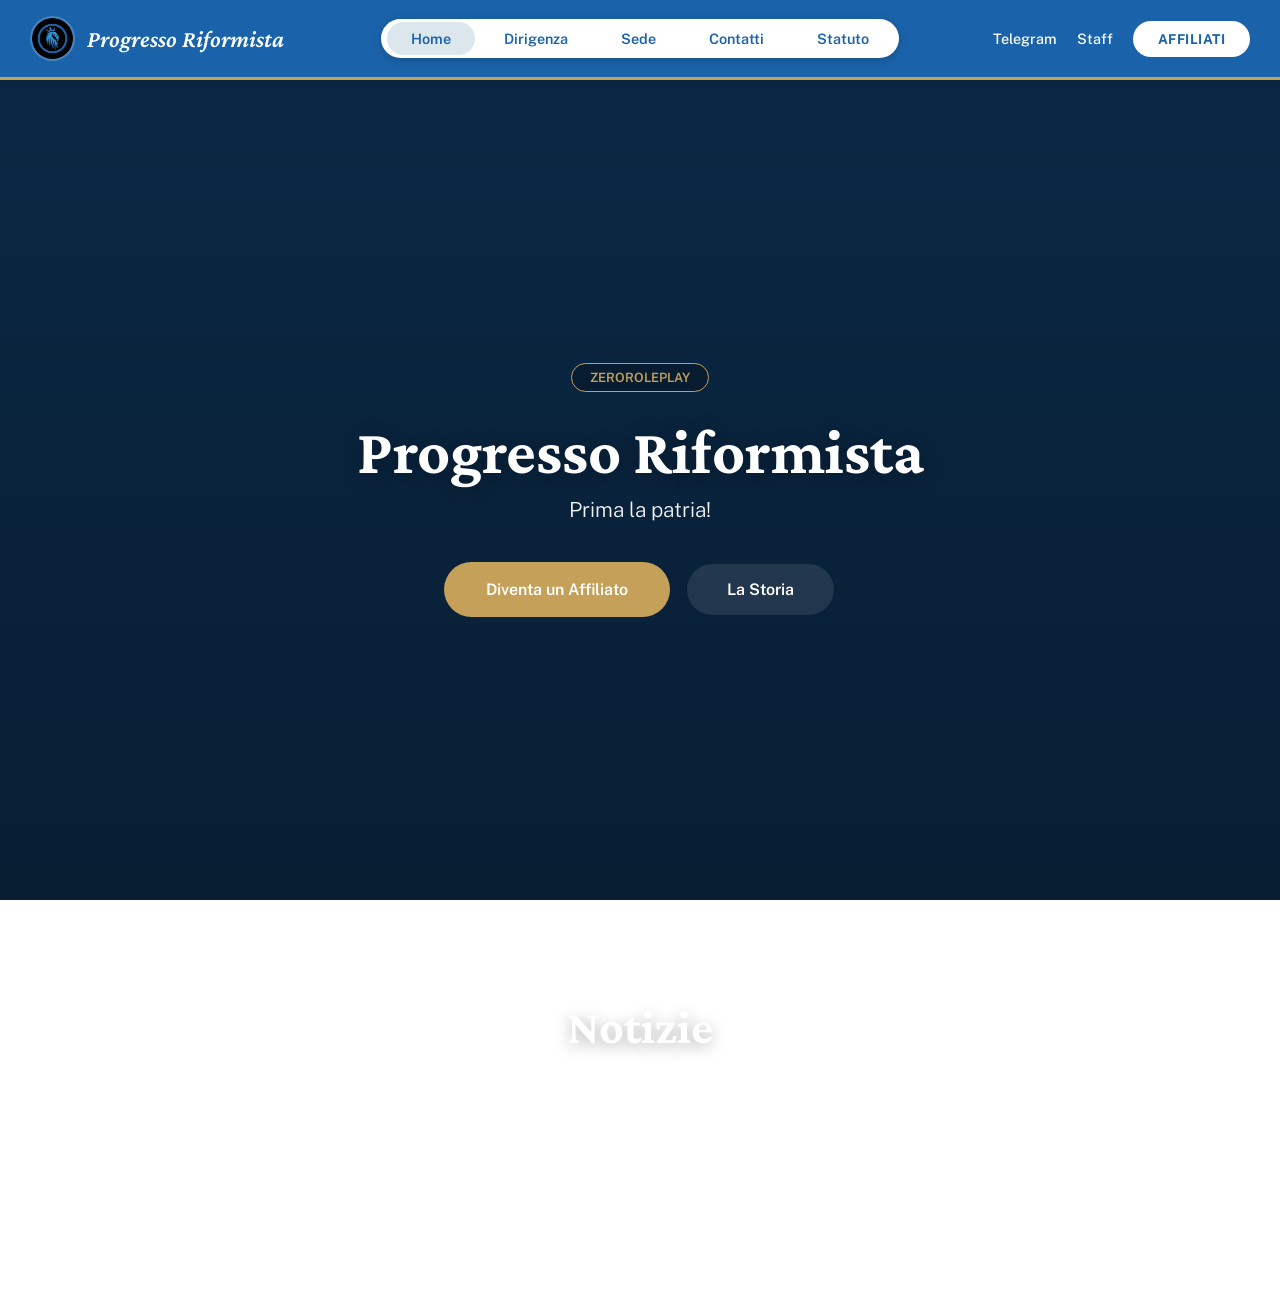
==== index.html @ 91429512 "v1.4 (Redesign Progresso Riformista)" ====
<!DOCTYPE html>
<html lang="it">

<head>
    <meta charset="UTF-8">
    <meta name="viewport" content="width=device-width, initial-scale=1.0">
    <meta name="referrer" content="no-referrer">
    <title>ʜᴏᴍᴇ • Progresso Riformista</title>
    <link
        href="https://fonts.googleapis.com/css2?family=Crimson+Pro:ital,wght@0,600;1,600&family=Public+Sans:wght@300;400;600&display=swap"
        rel="stylesheet">
    <link rel="stylesheet" href="style.css">
    <link rel="icon" href="img/favicon.png?v=2" type="image/png">

    <script src="https://cdn.jsdelivr.net/npm/@supabase/supabase-js@2"></script>
</head>

<body>

    <nav class="navbar">
        <div class="nav-left">
            <a href="#" class="logo-link">
                <img src="img/favicon.png?v=2" alt="Logo" class="logo-img">
                <span class="brand-text">Progresso Riformista</span>
            </a>
        </div>
        <div class="nav-center">
            <ul class="menu-pill">
                <li><a href="index.html" class="menu-link active">Home</a></li>
                <li><a href="dirigenza.html" class="menu-link">Dirigenza</a></li>
                <li><a href="sede.html" class="menu-link">Sede</a></li>
                <li><a href="contatti.html" class="menu-link">Contatti</a></li>
                <li><a href="https://docs.google.com/document/d/1ZfzqJzl2AwkSH_iclinc4FSuGN071srbUYL6rFPKOmc/edit?tab=t.0"
                        target="_blank" class="menu-link">Statuto</a></li>
            </ul>
        </div>
        <div class="nav-right">
            <a href="https://t.me/ProgressoRiformistaNT" class="link-telegram">Telegram</a>
            <a href="login.html" class="link-telegram">Staff</a>
            <a href="affiliati.html" class="btn-affiliati">Affiliati</a>
        </div>
    </nav>

    <header class="hero">
        <div class="hero-content">
            <span class="badge">ZEROROLEPLAY</span>
            <h1>Progresso Riformista</h1>
            <p>Prima la patria!</p>
            <div class="hero-buttons">
                <a href="affiliati.html" class="btn-hero btn-gold">Diventa un Affiliato</a>
                <button id="openHistory" class="btn-hero btn-transparent">La Storia</button>
            </div>
        </div>
    </header>

    <section class="news-section">
        <h2>Notizie</h2>
        <div class="news-grid" id="news-grid">
            <div class="loading-status"
                style="color: rgba(255,255,255,0.5); text-align: center; grid-column: 1/-1; padding: 40px;">
                Caricamento comunicati in corso...
            </div>
        </div>
    </section>

    <div id="dynamicModal" class="modal">
        <div class="modal-content">
            <span class="close-button" onclick="closeModal()">&times;</span>

            <div id="modalImageContainer" style="display: none; margin-bottom: 25px;">
                <img id="modalImage" src="https://images.weserv.nl/?url=${encodeURIComponent(n.immagine_url)}"
                    alt="News Image">
            </div>

            <span class="modal-badge" id="modalBadge">BADGE</span>
            <h2 id="modalName">Titolo</h2>
            <div id="modalBody" class="lore-text-box"></div>
        </div>
    </div>

    <script>
        const contentData = {
            'history': {
                titolo: "La Nostra Storia",
                badge: "CRONACHE DEL PARTITO",
                contenuto: `
                    <p>Le radici di <strong>Progresso Riformista</strong> affondano nell'8 luglio 2025, quando i vertici di Prima l'Orizzonte e forze indipendenti diedero vita a un progetto per restaurare l'integrità politica di un tempo.</p>
                    <p>Dopo grandi successi elettorali, il percorso subì una brusca interruzione a ottobre. Ma il vero valore non si spegne.</p>
                    <p>Il 25 gennaio 2026 segna la rinascita definitiva: nasce <strong>Progresso Riformista</strong> dalla guida di <strong>Andrea Isidoro Zicli</strong>. La nostra missione è ribaltare una classe politica corrotta e clientelare, agendo nell'unico interesse della Nazione.</p>
                `
            }
        };

        const modal = document.getElementById('dynamicModal');

        function openDynamicModal(data) {
            document.getElementById('modalName').innerText = data.titolo;
            document.getElementById('modalBadge').innerText = data.badge || "COMUNICATO";

            const contenutoProcessato = data.contenuto
                .replace(/\n/g, '<br>')
                .replace(/\*\*(.*?)\*\*/g, '<strong>$1</strong>');
            document.getElementById('modalBody').innerHTML = contenutoProcessato;

            const imgContainer = document.getElementById('modalImageContainer');
            const imgTag = document.getElementById('modalImage');
            let url = data.immagine_url || data.image;

            if (url) {
                if (url.includes('imgur.com')) {
                    url = url.replace('imgur.com', 'i.imgur.com');
                    if (!url.match(/\.(jpg|jpeg|png|gif)$/)) {
                        url += '.jpg';
                    }
                }
                imgTag.src = url;
                imgContainer.style.display = 'block';
            } else {
                imgContainer.style.display = 'none';
            }

            const modal = document.getElementById('dynamicModal');
            modal.classList.add('active');
            document.body.style.overflow = 'hidden';
        }

        document.getElementById('openHistory').onclick = () => openDynamicModal(contentData.history);

        function closeModal() {
            modal.classList.remove('active');
            document.body.style.overflow = 'auto';
        }

        window.onclick = (event) => { if (event.target === modal) closeModal(); };
        document.addEventListener('keydown', (e) => { if (e.key === "Escape") closeModal(); });
    </script>

    <script src="logic.js"></script>
</body>

</html>
---- style.css ----
:root {
    --blue: #1a63aa;
    --gold: #c5a059;
    --white: #ffffff;
    --gray-light: #f4f4f4;
    --text: #1d1d1f;
    --nav-height: 80px;
}

[data-theme="dark"] {
    --blue: #0a0a0a;
    --gold: #32a2e0;
    --white: #121212;
    --gray-light: #1a1a1a;
    --text: #e0e0e0;
}

* {
    margin: 0;
    padding: 0;
    box-sizing: border-box;
}

body {
    font-family: 'Public Sans', sans-serif;
    color: var(--text);
    background-color: var(--white);
    overflow-x: hidden;
    transition: background-color 0.3s ease, color 0.3s ease;
}

.navbar {
    background-color: var(--blue);
    min-height: var(--nav-height);
    width: 100%;
    padding: 0 30px;
    border-bottom: 3px solid var(--gold);
    display: grid;
    grid-template-columns: 1fr auto 1fr;
    align-items: center;
    position: sticky;
    top: 0;
    z-index: 1000;
    box-shadow: 0 4px 20px rgba(0, 0, 0, 0.15);
    transition: background-color 0.3s ease;
}

.nav-left {
    display: flex;
    align-items: center;
    justify-content: flex-start;
}

.logo-link {
    display: flex;
    align-items: center;
    gap: 12px;
    text-decoration: none;
}

.logo-img {
    height: 45px;
    width: 45px;
    border-radius: 50%;
    object-fit: cover;
    border: 2px solid rgba(255, 255, 255, 0.2);
}

.brand-text {
    color: #ffffff;
    font-family: 'Crimson Pro', serif;
    font-size: 1.5rem;
    font-weight: 600;
    font-style: italic;
    white-space: nowrap;
}

.nav-center {
    display: flex;
    justify-content: center;
}

.menu-pill {
    background: var(--white);
    padding: 10px 6px;
    border-radius: 100px;
    display: flex;
    gap: 5px;
    list-style: none;
    box-shadow: 0 2px 10px rgba(0, 0, 0, 0.2);
    transition: background-color 0.3s ease;
}

.menu-link {
    text-decoration: none;
    color: var(--blue);
    font-weight: 600;
    font-size: 0.9rem;
    padding: 8px 24px;
    border-radius: 100px;
    transition: all 0.3s ease;
}

.menu-link.active {
    background-color: #dce6ed;
}

[data-theme="dark"] .menu-link.active {
    background-color: #333;
    color: var(--gold);
}

.menu-link:hover:not(.active) {
    background-color: #f0f0f0;
}

[data-theme="dark"] .menu-link:hover:not(.active) {
    background-color: #222;
}

.nav-right {
    display: flex;
    align-items: center;
    justify-content: flex-end;
    gap: 20px;
}

.link-telegram {
    color: #ffffff;
    text-decoration: none;
    font-size: 0.9rem;
    font-weight: 500;
    transition: opacity 0.2s;
}

.link-telegram:hover {
    opacity: 0.8;
}

.btn-affiliati {
    background: var(--white);
    color: var(--blue);
    padding: 10px 25px;
    border-radius: 100px;
    text-decoration: none;
    font-weight: 700;
    font-size: 0.85rem;
    text-transform: uppercase;
    letter-spacing: 0.5px;
    transition: transform 0.2s, background 0.2s, color 0.2s;
}

.btn-affiliati:hover {
    background: var(--gold);
    color: var(--white);
    transform: translateY(-2px);
}

.hero {
    position: relative;
    min-height: calc(100vh - var(--nav-height));
    display: flex;
    flex-direction: column;
    align-items: center;
    justify-content: center;
    text-align: center;
    background-color: var(--blue);
    background-image: linear-gradient(rgba(0, 0, 0, 0.6), rgba(0, 0, 0, 0.7)), url('img/municipio.jpg');
    background-size: cover;
    background-position: center;
    color: #ffffff;
    padding: 20px;
}

.hero-content {
    max-width: 900px;
    animation: fadeIn 1s ease-out;
}

.badge {
    display: inline-block;
    border: 1px solid var(--gold);
    padding: 6px 18px;
    border-radius: 100px;
    color: var(--gold);
    font-size: 0.8rem;
    font-weight: 600;
    text-transform: uppercase;
    margin-bottom: 25px;
    background: rgba(0, 0, 0, 0.2);
    backdrop-filter: blur(5px);
}

.hero h1 {
    font-family: 'Crimson Pro', serif;
    font-size: 4rem;
    line-height: 1.1;
    margin-bottom: 10px;
    text-shadow: 0 4px 20px rgba(0, 0, 0, 0.3);
}

.hero p {
    font-size: 1.3rem;
    opacity: 0.95;
    margin-bottom: 40px;
    max-width: 700px;
    margin-left: auto;
    margin-right: auto;
    font-weight: 300;
}

.hero-buttons {
    display: flex;
    gap: 15px;
    justify-content: center;
}

.btn-hero {
    padding: 16px 40px;
    border-radius: 100px;
    text-decoration: none;
    font-weight: 600;
    font-size: 1rem;
    transition: all 0.3s ease;
    border: 2px solid transparent;
}

.btn-gold {
    background-color: var(--gold);
    color: #ffffff;
}

.btn-gold:hover {
    background-color: transparent;
    border-color: var(--gold);
    color: var(--gold);
}

button.btn-hero {
    border: 2px solid transparent;
    cursor: pointer;
    font-family: inherit;
    line-height: normal;
    appearance: none;
    background-clip: padding-box;
}

.btn-transparent {
    background-color: rgba(255, 255, 255, 0.1);
    color: #ffffff;
    border-color: #ffffff;
    backdrop-filter: blur(4px);
}

.btn-transparent:hover {
    background-color: #ffffff;
    color: #1a63aa;
}

.news-section {
    padding: 100px 20px;
    background-image: linear-gradient(rgba(26, 99, 170, 0.9), rgba(0, 0, 0, 0.8));
    background-size: cover;
    background-position: center;
    background-attachment: fixed;
    width: 100%;
}

.news-section h2 {
    font-family: 'Crimson Pro', serif;
    font-size: 3rem;
    color: var(--white);
    margin-bottom: 50px;
    position: relative;
    text-align: center;
    text-shadow: 0 4px 15px rgba(0, 0, 0, 0.3);
}

.news-grid {
    display: flex;
    flex-wrap: wrap;
    gap: 30px;
    justify-content: center;
    max-width: 1200px;
    margin: 0 auto;
}

.news-card {
    cursor: pointer;
    flex: 1 1 350px;
    max-width: 380px;
    background: rgba(255, 255, 255, 0.05);
    backdrop-filter: blur(15px);
    -webkit-backdrop-filter: blur(15px);
    border-radius: 15px;
    overflow: hidden;
    box-shadow: 0 15px 35px rgba(0, 0, 0, 0.2);
    transition: all 0.3s ease;
    border: 1px solid rgba(255, 255, 255, 0.1);
    border-bottom: 4px solid var(--gold);
}

.news-card:hover {
    transform: translateY(-10px);
    background: rgba(255, 255, 255, 0.1);
    box-shadow: 0 20px 45px rgba(0, 0, 0, 0.4);
}

.news-date {
    display: block;
    margin-top: 15px;
    font-size: 0.75rem;
    color: rgba(50, 162, 224, 0.7);
    text-transform: uppercase;
    letter-spacing: 1px;
    font-weight: 600;
    font-family: 'Public Sans', sans-serif;
}

.news-card:hover .news-date {
    color: rgba(50, 162, 224, 1);
}

.news-placeholder {
    width: 100%;
    height: 200px;
    background: var(--blue);
    display: flex;
    align-items: center;
    justify-content: center;
    position: relative;
    overflow: hidden;
}

.news-placeholder::before {
    content: "";
    width: 80px;
    height: 80px;
    background-image: url('img/LogoPP.jpg');
    background-size: contain;
    background-repeat: no-repeat;
    background-position: center;
    border-radius: 50%;
    border: 2px solid rgba(255, 255, 255, 0.2);
    opacity: 0.8;
}

.news-info {
    padding: 25px;
    text-align: left;
}

.news-info h3 {
    font-size: 1.4rem;
    color: var(--gold);
    margin-bottom: 12px;
    font-family: 'Crimson Pro', serif;
}

.news-info p {
    font-size: 0.95rem;
    color: var(--white);
    opacity: 0.8;
    line-height: 1.6;
}

.lore-text-box p {
    font-family: 'Public Sans', sans-serif;
    line-height: 1.8;
    font-size: 1rem;
    margin-bottom: 22px;
    color: rgba(255, 255, 255, 0.85);
    text-align: left;
    hyphens: auto;
}

.lore-text-box strong {
    color: var(--gold);
    font-weight: 600;
    letter-spacing: 0.5px;
}

.news-image-container {
    width: 100%;
    height: 200px;
    overflow: hidden;
    border-radius: 10px 10px 0 0;
}

.news-img-top {
    width: 100%;
    height: 100%;
    object-fit: cover;
    transition: transform 0.5s ease;
}

.news-card:hover .news-img-top {
    transform: scale(1.08);
}

.members-section {
    padding: 100px 20px;
    background-image: linear-gradient(rgba(26, 99, 170, 0.9), rgba(10, 10, 10, 0.9)), url('img/ufficio.jpg');
    background-size: cover;
    background-position: center;
    background-attachment: fixed;
    min-height: 100vh;
    margin-bottom: 0 !important;
}

.section-title {
    font-family: 'Crimson Pro', serif;
    font-size: 3.5rem;
    color: var(--white);
    text-align: center;
    margin-bottom: 60px;
}

.members-grid {
    display: flex;
    flex-wrap: wrap;
    justify-content: center;
    gap: 30px;
    max-width: 1200px;
    margin: 0 auto;
}

.member-card {
    flex: 0 1 calc(33.333% - 40px);
    min-width: 300px;
    background: rgba(255, 255, 255, 0.05);
    backdrop-filter: blur(15px);
    -webkit-backdrop-filter: blur(15px);
    padding: 40px 20px;
    border-radius: 20px;
    border: 1px solid rgba(255, 255, 255, 0.1);
    text-align: center;
    transition: all 0.3s ease;
}

.member-card:hover {
    transform: translateY(-10px);
    background: rgba(255, 255, 255, 0.1);
    border-color: var(--gold);
}

.member-card .member-img-box {
    width: 160px;
    height: 160px;
    margin: 0 auto 25px;
    border-radius: 50%;
    overflow: hidden;
    border: 3px solid var(--gold);
    box-shadow: 0 10px 20px rgba(0, 0, 0, 0.3);
}

.member-card .member-img {
    width: 100%;
    height: 100%;
    object-fit: cover;
}

.member-card .member-role {
    display: block;
    color: var(--gold);
    font-weight: 700;
    text-transform: uppercase;
    font-size: 0.8rem;
    letter-spacing: 2px;
    margin-bottom: 10px;
}

.member-card h3 {
    font-family: 'Crimson Pro', serif;
    font-size: 1.8rem;
    color: var(--white);
}

.member-card.clickable {
    cursor: pointer;
}

.modal {
    display: none;
    position: fixed;
    z-index: 10000;
    left: 0;
    top: 0;
    width: 100%;
    height: 100%;
    background-color: rgba(0, 0, 0, 0.7);
    backdrop-filter: blur(10px);
    -webkit-backdrop-filter: blur(10px);
    display: flex;
    align-items: center;
    justify-content: center;
    opacity: 0;
    transition: opacity 0.3s ease;
    pointer-events: none;
}

.modal.active {
    opacity: 1;
    pointer-events: auto;
    display: flex;
}

.modal-content {
    background: rgba(255, 255, 255, 0.05);
    backdrop-filter: blur(25px);
    -webkit-backdrop-filter: blur(25px);
    padding: 50px;
    width: 90%;
    max-width: 650px;
    max-height: 85vh;
    margin: 20px;
    border-radius: 30px;
    border: 1px solid rgba(255, 255, 255, 0.1);
    position: relative;
    color: var(--white);
    box-shadow: 0 25px 50px rgba(0, 0, 0, 0.5);
    transform: translateY(20px);
    transition: transform 0.3s ease;
    overflow-y: auto;
    display: flex;
    flex-direction: column;
}

.modal.active .modal-content {
    transform: translateY(0);
}

.close-button {
    position: absolute;
    right: 30px;
    top: 20px;
    font-size: 30px;
    cursor: pointer;
    color: var(--gold);
    transition: 0.3s;
}

.close-button:hover {
    transform: rotate(90deg);
    color: var(--white);
}

#modalName {
    font-family: 'Crimson Pro', serif;
    font-size: 2.8rem;
    margin-bottom: 5px;
    color: var(--white);
}

#modalImage {
    width: 100%;
    height: 300px;
    object-fit: cover;
    object-position: center;
    border-radius: 15px;
    border: 1px solid rgba(255, 255, 255, 0.1);
    display: block;
}

#modalImageContainer {
    width: 100%;
    margin-bottom: 25px;
    display: flex;
    justify-content: center;
}

.modal-badge {
    display: block;
    color: var(--gold);
    font-weight: 700;
    text-transform: uppercase;
    font-size: 0.9rem;
    letter-spacing: 2px;
    margin-bottom: 30px;
}

.info-row {
    margin-top: 10px;
    margin-bottom: 30px;
    padding: 15px;
    background: rgba(255, 255, 255, 0.03);
    border-radius: 12px;
    border: 1px solid rgba(255, 255, 255, 0.05);
}

.info-row strong {
    color: var(--gold);
    text-transform: uppercase;
    font-size: 0.7rem;
    letter-spacing: 2px;
    display: block;
    margin-bottom: 5px;
    opacity: 0.8;
}

#modalNick {
    font-size: 1.3rem;
    font-family: 'Public Sans', sans-serif;
    color: var(--white);
    font-weight: 400;
}

.lore-section h4 {
    font-family: 'Crimson Pro', serif;
    font-size: 1.2rem;
    color: var(--gold);
    margin-bottom: 0px;
    text-transform: none;
    letter-spacing: 0.5px;
}

#modalLore {
    font-family: 'Public Sans', sans-serif;
    line-height: 1.7;
    color: rgba(255, 255, 255, 0.75);
    font-weight: 300;
    text-align: left;
}

#modalBody {
    font-family: 'Public Sans', sans-serif;
    line-height: 1.7;
    color: rgba(255, 255, 255, 0.75);
    font-weight: 300;
    text-align: left;
}

.contact-section {
    padding: 100px 20px;
    min-height: 100vh;
    display: flex;
    justify-content: center;
    align-items: center;
    background-image: linear-gradient(rgba(26, 99, 170, 0.8), rgba(0, 0, 0, 0.7)), url('img/gbaffoni.jpg');
    background-size: cover;
    background-position: center;
    background-attachment: fixed;
    background-repeat: no-repeat;
    margin-bottom: 0 !important;
}

.contact-container {
    max-width: 900px;
    width: 100%;
    text-align: center;
}

.contact-header {
    margin-bottom: 60px;
}

.contact-header h2 {
    font-family: 'Crimson Pro', serif;
    font-size: 3rem;
    color: var(--white);
    margin-top: 10px;
}

.contact-header p {
    color: var(--white);
    opacity: 0.9;
}

.contact-grid {
    display: flex;
    gap: 30px;
    justify-content: center;
    flex-wrap: wrap;
}

.contact-card {
    background: rgba(255, 255, 255, 0.05);
    backdrop-filter: blur(15px);
    -webkit-backdrop-filter: blur(15px);

    padding: 40px;
    border-radius: 15px;
    flex: 1;
    min-width: 300px;
    border: 1px solid rgba(50, 162, 224, 0.2);
    border-bottom: 4px solid var(--gold);
    transition: transform 0.3s ease;
}

.contact-card:hover {
    transform: translateY(-5px);
    background: rgba(255, 255, 255, 0.1);
}

.contact-icon {
    width: 80px;
    height: 80px;
    background: var(--blue);
    color: var(--gold);
    display: flex;
    align-items: center;
    justify-content: center;
    font-size: 1.5rem;
    font-weight: bold;
    border-radius: 50%;
    margin: 0 auto 20px;
}

.contact-card h3 {
    font-family: 'Crimson Pro', serif;
    font-size: 1.8rem;
    color: var(--gold);
    margin-bottom: 15px;
}

.contact-card p {
    font-size: 1rem;
    color: var(--white);
    opacity: 0.8;
    line-height: 1.6;
    margin-bottom: 30px;
}

.contact-name {
    font-weight: 700;
    color: var(--gold) !important;
    text-transform: uppercase;
    font-size: 0.9rem !important;
    letter-spacing: 1px;
    margin-bottom: 10px !important;
    margin-top: -10px;
}

.hero-sede {
    height: 100vh;
    width: 100%;
    background-image: linear-gradient(rgba(0, 0, 0, 0.4), rgba(26, 99, 170, 0.7)), url('img/sede-principale.png');
    background-size: cover;
    background-position: center;
    background-attachment: fixed;
    display: flex;
    flex-direction: column;
    align-items: center;
    justify-content: center;
    text-align: center;
    color: #ffffff;
}

.hero-sede h1 {
    font-family: 'Crimson Pro', serif;
    font-size: 4.5rem;
    line-height: 1.1;
    margin-bottom: 20px;
    text-shadow: 0 4px 25px rgba(0, 0, 0, 0.5);
}

.hero-sede p {
    font-family: 'Public Sans', sans-serif;
    font-size: 1.3rem;
    opacity: 0.95;
    max-width: 700px;
    margin: 0 auto 40px;
    font-weight: 300;
}

.coords-badge {
    display: inline-block;
    border: 1px solid var(--gold);
    padding: 10px 30px;
    border-radius: 100px;
    color: var(--gold);
    font-family: 'Public Sans', sans-serif;
    font-size: 1.2rem;
    font-weight: 600;
    letter-spacing: 3px;
    background: rgba(255, 255, 255, 0.05);
    backdrop-filter: blur(10px);
    -webkit-backdrop-filter: blur(10px);
    box-shadow: 0 8px 32px rgba(0, 0, 0, 0.3);
}

.lore-section {
    margin: 0 !important;
    margin-top: 20px;
    display: flex !important;
    flex-direction: column;
    justify-content: center;
    align-items: center;
    text-align: center;
    width: 100%;
}

.lore-container {
    max-width: 850px;
    width: 100%;
    margin: 0 auto;
    text-align: center;
    background: rgba(10, 10, 10, 0.8) !important;
    padding: 80px 60px;
    border-radius: 30px;
    backdrop-filter: blur(20px);
    -webkit-backdrop-filter: blur(20px);
    border: 1px solid rgba(255, 255, 255, 0.1);
    box-shadow: 0 20px 50px rgba(0, 0, 0, 0.8);
}

.lore-section-sede {
    background-image: linear-gradient(rgba(10, 10, 10, 0.9), rgba(10, 10, 10, 1));
    margin: 0 !important;
    margin-top: 20px;
    display: flex !important;
    flex-direction: column;
    justify-content: center;
    align-items: center;
    text-align: center;
    width: 100%;
}

.lore-container h2 {
    font-family: 'Crimson Pro', serif;
    font-size: 3.5rem;
    color: #32a2e0 !important;
    margin-bottom: 30px;
}

.lore-container p {
    font-size: 1.2rem;
    line-height: 1.8;
    color: #ffffff !important;
    margin-bottom: 25px;
}

.lore-container strong {
    color: #32a2e0 !important;
    font-weight: 600;
}

.lore-container .member-role {
    color: var(--gold) !important;
    display: inline-block;
    margin-bottom: 15px;
}

.gallery-section {
    padding: 50px 20px 100px;
    width: 100%;
    margin: 0;
    background-image: linear-gradient(rgba(10, 10, 10, 0.9), rgba(10, 10, 10, 1));
}

.gallery-grid {
    display: grid;
    grid-template-columns: repeat(auto-fit, minmax(320px, 1fr));
    gap: 30px;
    max-width: 1300px;
    margin: 0 auto;
}

.gallery-item {
    position: relative;
    height: 350px;
    border-radius: 20px;
    overflow: hidden;
    border: 1px solid rgba(50, 162, 224, 0.3);
    background: rgba(255, 255, 255, 0.05);
    backdrop-filter: blur(5px);
    -webkit-backdrop-filter: blur(5px);
    box-shadow: 0 15px 35px rgba(0, 0, 0, 0.4);
    transition: all 0.5s cubic-bezier(0.4, 0, 0.2, 1);
}

.gallery-item img {
    width: 100%;
    height: 100%;
    object-fit: cover;
    transition: transform 0.8s ease;
    filter: brightness(0.9);
}

.gallery-item::after {
    content: "";
    position: absolute;
    top: 0;
    left: 0;
    width: 100%;
    height: 100%;
    background: linear-gradient(to bottom, transparent 50%, rgba(26, 99, 170, 0.8));
    opacity: 0;
    transition: opacity 0.4s ease;
}

.gallery-item:hover {
    transform: translateY(-15px) scale(1.02);
    border-color: var(--gold);
    box-shadow: 0 25px 50px rgba(50, 162, 224, 0.2);
}

.gallery-item:hover img {
    transform: scale(1.15);
    filter: brightness(1.1);
}

.gallery-item:hover::after {
    opacity: 1;
}

.gallery-item::before {
    content: "";
    position: absolute;
    top: 0;
    left: -100%;
    width: 50%;
    height: 100%;
    background: linear-gradient(to right, transparent, rgba(255, 255, 255, 0.1), transparent);
    transform: skewX(-25deg);
    transition: 0.75s;
    z-index: 1;
}

.gallery-item:hover::before {
    left: 125%;
}

.affiliati-section {
    padding: 100px 20px;
    min-height: 100vh;
    display: flex;
    justify-content: center;
    align-items: center;
    margin-bottom: 0;
    background-image: linear-gradient(rgba(26, 99, 170, 0.8), rgba(0, 0, 0, 0.7)), url('img/pallavolo.jpg');
    background-size: cover;
    background-position: center;
    background-attachment: fixed;
}

.affiliati-container {
    max-width: 600px;
    width: 100%;
}

.affiliati-header {
    text-align: center;
    margin-bottom: 40px;
}

.affiliati-header h2 {
    font-family: 'Crimson Pro', serif;
    font-size: 2.8rem;
    color: var(--white);
    margin-top: 10px;
}

.affiliati-header p {
    color: var(--white);
    opacity: 0.8;
    line-height: 1.6;
    margin-top: 15px;
}

.affiliati-form-box {
    background: rgba(255, 255, 255, 0.08);
    backdrop-filter: blur(15px);
    -webkit-backdrop-filter: blur(15px);
    padding: 40px;
    border-radius: 15px;
    border: 1px solid rgba(50, 162, 224, 0.3);
    border-top: 5px solid var(--gold);
    box-shadow: 0 15px 40px rgba(0, 0, 0, 0.3);
}

.affiliati-form .form-group {
    margin-bottom: 25px;
}

.affiliati-form label {
    display: block;
    font-weight: 600;
    margin-bottom: 10px;
    color: var(--gold);
    font-size: 0.9rem;
    text-transform: uppercase;
    letter-spacing: 0.5px;
}

.affiliati-form input,
.affiliati-form textarea {
    width: 100%;
    padding: 14px 18px;
    border: 1px solid rgba(255, 255, 255, 0.2);
    border-radius: 8px;
    font-family: inherit;
    font-size: 1rem;
    background-color: rgba(255, 255, 255, 0.1);
    color: var(--white);
    transition: border-color 0.3s, background-color 0.3s;
}

.affiliati-form input:focus,
.affiliati-form textarea:focus {
    outline: none;
    border-color: var(--gold);
    background-color: rgba(255, 255, 255, 0.2);
}

.privacy-notice {
    max-width: 600px;
    margin: 40px auto;
    padding: 20px;
    background: rgba(255, 255, 255, 0.03);
    backdrop-filter: blur(10px);
    -webkit-backdrop-filter: blur(10px);
    border-radius: 15px;
    border: 1px solid rgba(255, 255, 255, 0.1);
}

.notice-content {
    display: flex;
    align-items: center;
    gap: 20px;
}

.notice-icon {
    font-size: 1.5rem;
    background: rgba(50, 162, 224, 0.1);
    padding: 10px;
    border-radius: 10px;
    border: 1px solid rgba(50, 162, 224, 0.3);
}

.notice-text {
    text-align: left;
}

.notice-text h4 {
    color: var(--gold);
    font-family: 'Crimson Pro', serif;
    font-size: 1.1rem;
    margin-bottom: 5px;
    text-transform: uppercase;
    letter-spacing: 1px;
}

.notice-text p {
    color: var(--white);
    font-size: 0.9rem;
    opacity: 0.7;
    line-height: 1.4;
    margin: 0;
}

.success-message-container {
    display: flex;
    justify-content: center;
    align-items: center;
    padding: 40px 20px;
}

.success-card {
    background: rgba(255, 255, 255, 0.08);
    backdrop-filter: blur(15px);
    -webkit-backdrop-filter: blur(15px);
    padding: 40px;
    border-radius: 20px;
    border: 1px solid rgba(50, 162, 224, 0.3);
    text-align: center;
    max-width: 400px;
    width: 100%;
    box-shadow: 0 15px 35px rgba(0, 0, 0, 0.4);
}

.success-icon {
    width: 60px;
    height: 60px;
    background: var(--gold);
    color: var(--blue);
    border-radius: 50%;
    display: flex;
    align-items: center;
    justify-content: center;
    font-size: 2rem;
    margin: 0 auto 20px;
    font-weight: bold;
}

.success-card h3 {
    font-family: 'Crimson Pro', serif;
    color: var(--gold);
    font-size: 2rem;
    margin-bottom: 10px;
}

.success-card p {
    color: var(--white);
    opacity: 0.9;
    font-size: 1.1rem;
    line-height: 1.5;
}

.main-footer {
    background-color: #0a0a0a;
    color: #e0e0e0;
    padding: 60px 20px 30px;
    text-align: center;
    border-top: 1px solid rgba(50, 162, 224, 0.3);
    margin-top: 0px;
    font-family: 'Crimson Pro', serif;
}

.footer-credits {
    font-size: 1.1rem;
    margin-bottom: 20px;
    letter-spacing: 1px;
}

.noyla-link {
    color: #32a2e0;
    text-decoration: none;
    font-weight: bold;
    transition: all 0.3s ease;
    border-bottom: 1px solid transparent;
}

.noyla-link:hover {
    color: #fff;
    text-shadow: 0 0 8px #32a2e0;
    border-bottom: 1px solid #32a2e0;
}

.footer-disclaimer-box {
    max-width: 900px;
    margin: 0 auto;
    padding: 20px;
    background: rgba(255, 255, 255, 0.03);
    border-radius: 8px;
}

.footer-disclaimer-box p {
    font-size: 0.8rem;
    line-height: 1.6;
    color: #888;
    margin-bottom: 10px;
}

.gdr-warning {
    color: #32a2e0;
    text-transform: uppercase;
    font-size: 0.75rem;
    letter-spacing: 2px;
    display: block;
    margin-bottom: 10px;
}

.login-page {
    background: radial-gradient(circle at center, #1a4f7a 0%, #0a0a0a 100%);
    min-height: 100vh;
    display: flex;
    align-items: center;
    justify-content: center;
    margin: 0;
}

.login-wrapper {
    width: 100%;
    padding: 20px;
    display: flex;
    justify-content: center;
}

.login-card {
    background: rgba(10, 10, 10, 0.6);
    backdrop-filter: blur(20px);
    -webkit-backdrop-filter: blur(20px);
    border: 1px solid rgba(50, 162, 224, 0.2);
    border-radius: 40px;
    padding: 60px 40px;
    width: 100%;
    max-width: 450px;
    box-shadow: 0 30px 60px rgba(0, 0, 0, 0.5), inset 0 0 20px rgba(50, 162, 224, 0.05);
    text-align: center;
}

.login-logo img {
    width: 80px;
    height: 80px;
    border-radius: 50%;
    border: 2px solid var(--gold);
    margin-bottom: 20px;
    box-shadow: 0 0 20px rgba(50, 162, 224, 0.3);
}

.login-badge {
    color: var(--gold);
    font-size: 0.7rem;
    font-weight: 700;
    text-transform: uppercase;
    letter-spacing: 3px;
}

.login-header h2 {
    font-family: 'Crimson Pro', serif;
    font-size: 2.2rem;
    color: white;
    margin: 10px 0;
}

.login-header p {
    color: rgba(255, 255, 255, 0.6);
    font-size: 0.9rem;
    margin-bottom: 40px;
}

.input-edit-dash {
    background: rgba(0, 0, 0, 0.5);
    border: 1px solid #32a2e0;
    color: white;
    padding: 5px;
    border-radius: 4px;
    font-size: 0.9rem;
}

.input-group {
    text-align: left;
    margin-bottom: 25px;
}

.input-group label {
    display: block;
    color: var(--gold);
    font-size: 0.75rem;
    font-weight: 600;
    margin-bottom: 8px;
    margin-left: 5px;
}

.input-group input {
    width: 100%;
    background: rgba(255, 255, 255, 0.03);
    border: 1px solid rgba(255, 255, 255, 0.1);
    padding: 15px 20px;
    border-radius: 15px;
    color: white;
    font-family: inherit;
    transition: all 0.3s ease;
    outline: none;
}

.input-group input:focus {
    border-color: var(--gold);
    background: rgba(255, 255, 255, 0.07);
    box-shadow: 0 0 15px rgba(50, 162, 224, 0.1);
}

.btn-login {
    width: 100%;
    background: var(--gold);
    color: white;
    border: none;
    padding: 18px;
    border-radius: 15px;
    font-weight: 700;
    font-size: 1rem;
    cursor: pointer;
    transition: all 0.3s ease;
    margin-top: 10px;
    box-shadow: 0 10px 20px rgba(0, 0, 0, 0.2);
}

.btn-login:hover {
    transform: translateY(-3px);
    box-shadow: 0 15px 30px rgba(50, 162, 224, 0.2);
    filter: brightness(1.1);
}

.login-error {
    color: #ff4d4d;
    font-size: 0.85rem;
    margin-top: 20px;
    font-weight: 600;
    display: none;
}

.login-footer {
    margin-top: 30px;
    border-top: 1px solid rgba(255, 255, 255, 0.05);
    padding-top: 25px;
}

.login-footer a {
    color: rgba(255, 255, 255, 0.4);
    text-decoration: none;
    font-size: 0.8rem;
    transition: color 0.3s;
}

.login-footer a:hover {
    color: var(--gold);
}

@keyframes fadeIn {
    from {
        opacity: 0;
        transform: translateY(20px);
    }

    to {
        opacity: 1;
        transform: translateY(0);
    }
}

@media (max-width: 900px) {
    .navbar {
        grid-template-columns: 1fr;
        height: auto;
        padding: 20px;
        gap: 20px;
    }

    .nav-left,
    .nav-center,
    .nav-right {
        justify-content: center;
    }

    .nav-center {
        display: flex;
    }

    .menu-pill {
        flex-wrap: wrap;
        justify-content: center;
        border-radius: 20px;
        padding: 10px;
    }

    .menu-link {
        padding: 8px 15px;
    }

    .nav-right .link-telegram {
        display: none;
    }

    .hero h1 {
        font-size: 2.8rem;
    }

    .hero-buttons {
        flex-direction: column;
        width: 100%;
        max-width: 320px;
        margin: 0 auto;
    }
}

@media (max-width: 768px) {

    .member-row,
    .member-row.reverse {
        flex-direction: column;
        text-align: center;
        gap: 30px;
    }

    .member-img-box {
        flex: 0 0 auto;
        width: 100%;
        max-width: 400px;
        height: 250px;
    }

    .hero-sede h1 {
        font-size: 2.5rem;
    }

    .section-title,
    .news-section h2,
    .contact-header h2,
    .affiliati-header h2 {
        font-size: 2.2rem;
    }

    .affiliati-form-box {
        padding: 25px;
        width: 95%;
        margin: 0 auto;
    }
}

@media (max-width: 480px) {
    .brand-text {
        font-size: 1.2rem;
    }

    .menu-link {
        font-size: 0.8rem;
        padding: 6px 12px;
    }

    .btn-affiliati {
        padding: 8px 18px;
        font-size: 0.75rem;
    }
}

@media (max-width: 768px) {
    .members-grid {
        display: flex !important;
        flex-direction: column !important;
    }

    .card-presgen {
        order: 1 !important;
    }

    .card-presamm {
        order: 2 !important;
    }

    .card-presbur {
        order: 3 !important;
    }

    .card-vpresamm {
        order: 4 !important;
    }

    .card-vpresbur {
        order: 5 !important;
    }
}
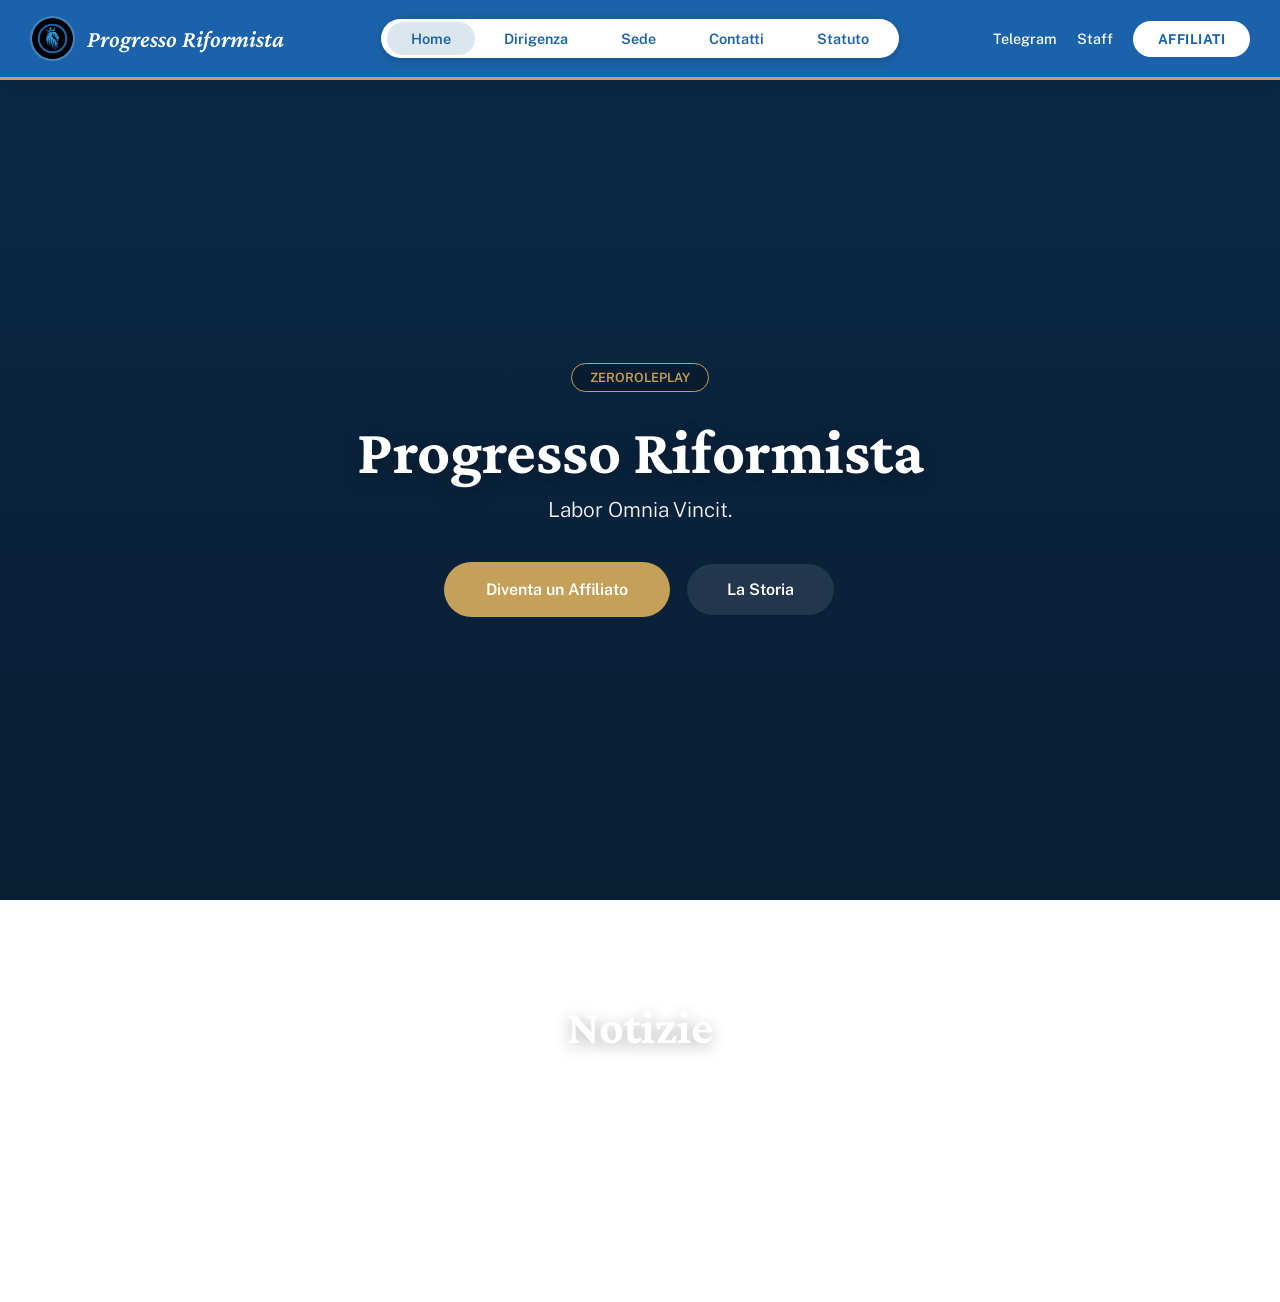
==== commit 683f7ec3: "v1.4 (Fix PR)" ====
--- a/index.html
+++ b/index.html
@@ -30,7 +30,7 @@
                 <li><a href="dirigenza.html" class="menu-link">Dirigenza</a></li>
                 <li><a href="sede.html" class="menu-link">Sede</a></li>
                 <li><a href="contatti.html" class="menu-link">Contatti</a></li>
-                <li><a href="https://docs.google.com/document/d/1ZfzqJzl2AwkSH_iclinc4FSuGN071srbUYL6rFPKOmc/edit?tab=t.0"
+                <li><a href="https://docs.google.com/document/d/1kbAjX7a8kAtCNwelOX5C37BKxzgVPPUUnuL6wiQWgZA/edit?tab=t.0"
                         target="_blank" class="menu-link">Statuto</a></li>
             </ul>
         </div>
@@ -45,7 +45,7 @@
         <div class="hero-content">
             <span class="badge">ZEROROLEPLAY</span>
             <h1>Progresso Riformista</h1>
-            <p>Prima la patria!</p>
+            <p>Labor Omnia Vincit.</p>
             <div class="hero-buttons">
                 <a href="affiliati.html" class="btn-hero btn-gold">Diventa un Affiliato</a>
                 <button id="openHistory" class="btn-hero btn-transparent">La Storia</button>
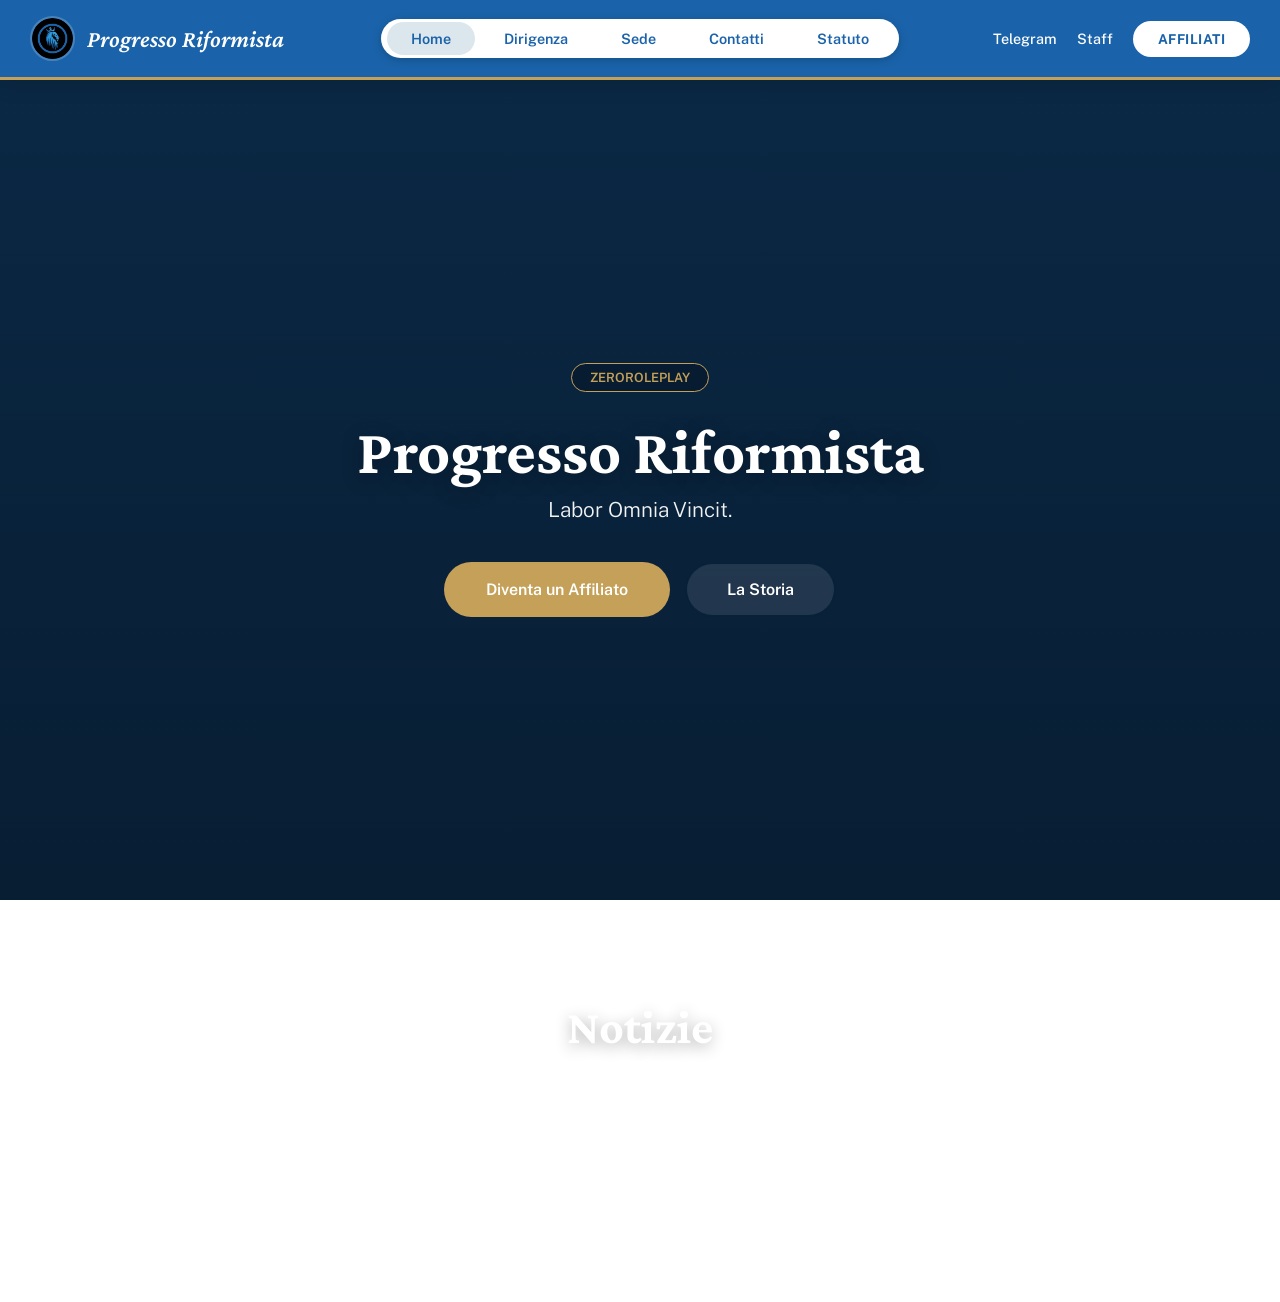
==== commit 01bfdf9d: "v1.4 (Fix DialogContent)" ====
--- a/index.html
+++ b/index.html
@@ -63,9 +63,9 @@
         </div>
     </section>
 
-    <div id="dynamicModal" class="modal">
+    <div id="dynamicModal" class="modal" role="dialog" aria-labelledby="modalName" aria-modal="true">
         <div class="modal-content">
-            <span class="close-button" onclick="closeModal()">&times;</span>
+            <span class="close-button" onclick="closeModal()">×</span>
 
             <div id="modalImageContainer" style="display: none; margin-bottom: 25px;">
                 <img id="modalImage" src="https://images.weserv.nl/?url=${encodeURIComponent(n.immagine_url)}"
@@ -73,7 +73,9 @@
             </div>
 
             <span class="modal-badge" id="modalBadge">BADGE</span>
+
             <h2 id="modalName">Titolo</h2>
+
             <div id="modalBody" class="lore-text-box"></div>
         </div>
     </div>
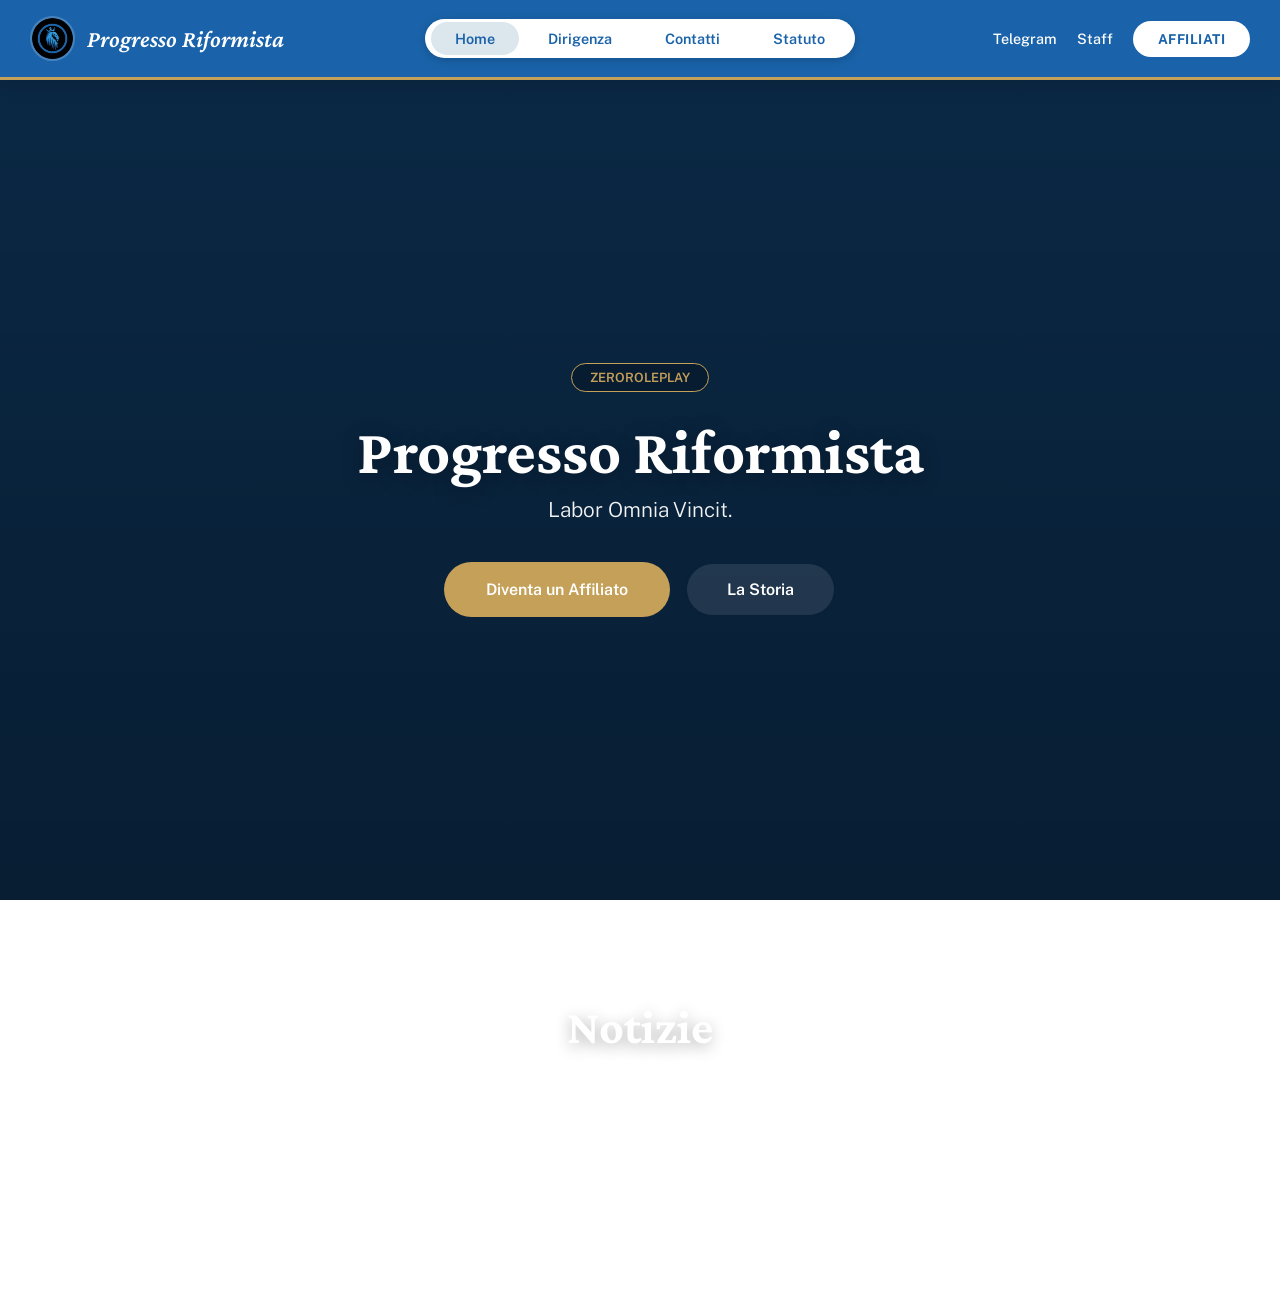
==== commit 0715e294: "v1.4 (Fix Generali)" ====
--- a/index.html
+++ b/index.html
@@ -28,14 +28,14 @@
             <ul class="menu-pill">
                 <li><a href="index.html" class="menu-link active">Home</a></li>
                 <li><a href="dirigenza.html" class="menu-link">Dirigenza</a></li>
-                <li><a href="sede.html" class="menu-link">Sede</a></li>
+                <!-- <li><a href="sede.html" class="menu-link">Sede</a></li> -->
                 <li><a href="contatti.html" class="menu-link">Contatti</a></li>
                 <li><a href="https://docs.google.com/document/d/1kbAjX7a8kAtCNwelOX5C37BKxzgVPPUUnuL6wiQWgZA/edit?tab=t.0"
                         target="_blank" class="menu-link">Statuto</a></li>
             </ul>
         </div>
         <div class="nav-right">
-            <a href="https://t.me/ProgressoRiformistaNT" class="link-telegram">Telegram</a>
+            <a href="https://t.me/ProgressoRiformistaZero" class="link-telegram">Telegram</a>
             <a href="login.html" class="link-telegram">Staff</a>
             <a href="affiliati.html" class="btn-affiliati">Affiliati</a>
         </div>
